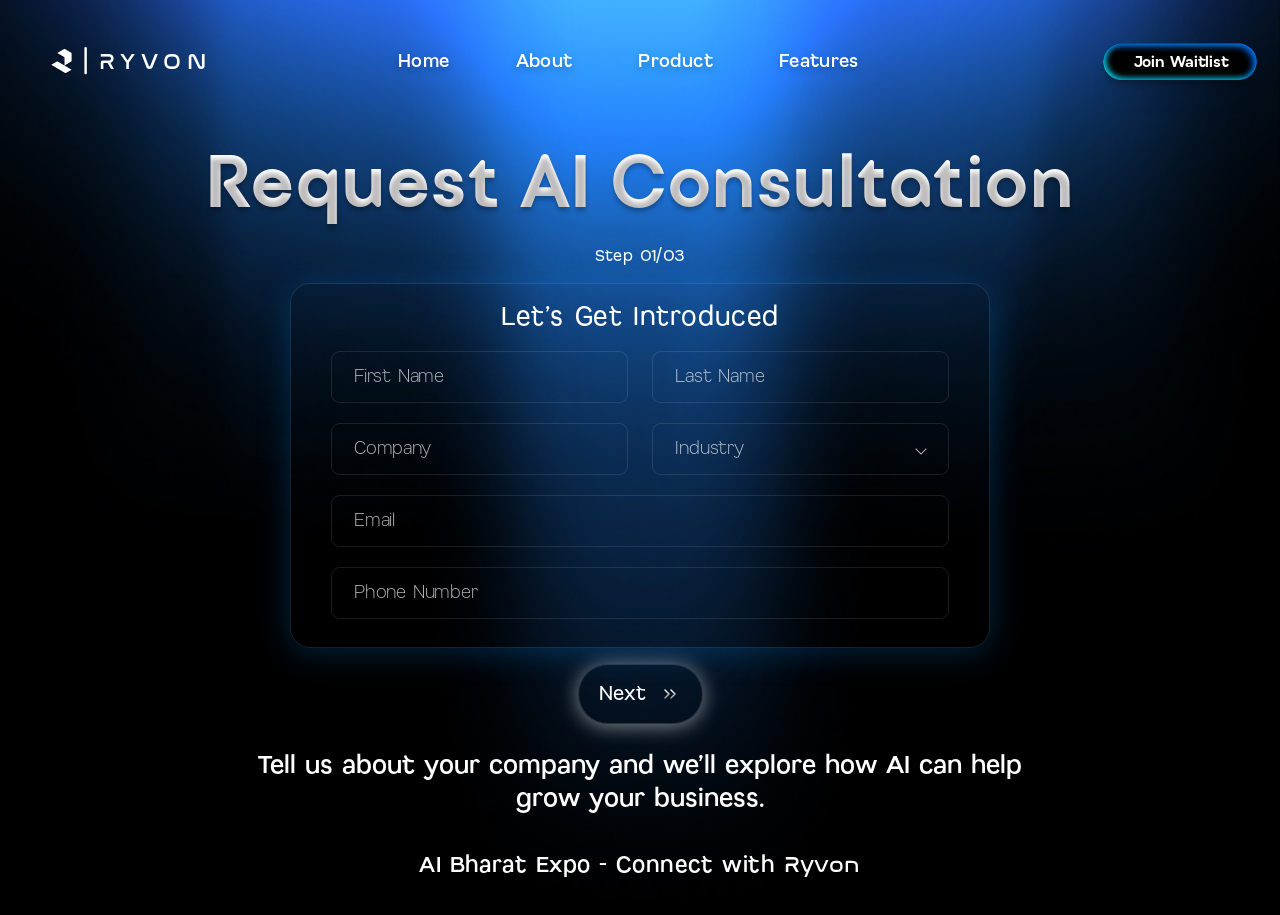
==== Page 3/index.html @ 7afa8823 "Initial commit with all pages" ====
<!DOCTYPE html>
<html lang="en">

<head>
  <meta charset="UTF-8" />
  <meta name="viewport" content="width=device-width, initial-scale=1.0" />
  <title>Ryvon – Request AI Consultation</title>
  <meta name="description"
    content="Step 1 of 3 — Let's get introduced. Fill in your details to request an AI consultation with Ryvon." />
  <link rel="stylesheet" href="style.css" />
</head>

<body>

  <!-- ===== Background ===== -->
  <div class="bg-container">
    <img src="asset/Welcome page 29.png" alt="Background gradient" />
  </div>

  <!-- ===== Header / Navigation ===== -->
  <header class="header" data-node-id="1:164">
    <div class="logo" data-node-id="1:165">
      <img src="./asset/Union.svg" alt="Ryvon icon" class="logo-icon" />
      <img src="./asset/Line 257.svg" alt="" class="logo-separator" />
      <span class="logo-text">RYVON</span>
    </div>

    <nav>
      <ul class="nav-links" data-node-id="1:172">
        <li data-node-id="1:173"><a href="#home">Home</a></li>
        <li data-node-id="1:174"><a href="#about">About</a></li>
        <li data-node-id="1:175"><a href="#product">Product</a></li>
        <li data-node-id="1:176"><a href="#features">Features</a></li>
      </ul>
    </nav>

    <button class="btn-waitlist" data-node-id="1:177">
      <span class="btn-waitlist__label">Join Waitlist</span>
      <span class="btn-waitlist__glow"></span>
    </button>
  </header>

  <!-- ===== Main Content ===== -->
  <main class="main-content">

    <!-- Heading -->
    <h1 class="section-heading" data-node-id="1:138">Request AI Consultation</h1>

    <!-- Step Label -->
    <p class="step-label" data-node-id="1:139">Step 01/03</p>

    <!-- Form Card -->
    <div class="form-card" data-node-id="1:140">
      <p class="form-title" data-node-id="1:141">Let's Get Introduced</p>

      <div class="fields-group" data-node-id="1:142">
        <!-- Row 1: First + Last Name -->
        <div class="field-row two-col" data-node-id="1:143">
          <div class="input-field" data-node-id="1:144">
            <input type="text" placeholder="First Name" id="firstName" data-node-id="1:145" />
          </div>
          <div class="input-field" data-node-id="1:146">
            <input type="text" placeholder="Last Name" id="lastName" data-node-id="1:147" />
          </div>
        </div>

        <!-- Row 2: Company + Industry -->
        <div class="field-row two-col" data-node-id="1:148">
          <div class="input-field" data-node-id="1:149">
            <input type="text" placeholder="Company" id="company" data-node-id="1:150" />
          </div>
          <div class="input-field select-field" data-node-id="1:151">
            <select id="industry" data-node-id="1:152">
              <option value="" disabled selected>Industry</option>
              <option value="technology">Technology</option>
              <option value="healthcare">Healthcare</option>
              <option value="finance">Finance</option>
              <option value="education">Education</option>
              <option value="manufacturing">Manufacturing</option>
              <option value="retail">Retail</option>
              <option value="other">Other</option>
            </select>
          </div>
        </div>

        <!-- Row 3: Email -->
        <div class="field-row" data-node-id="1:154">
          <div class="input-field full-width">
            <input type="email" placeholder="Email" id="email" data-node-id="1:155" />
          </div>
        </div>

        <!-- Row 4: Phone -->
        <div class="field-row" data-node-id="1:156">
          <div class="input-field full-width">
            <input type="tel" placeholder="Phone Number" id="phone" data-node-id="1:157" />
          </div>
        </div>
      </div>
    </div>

    <!-- Next Button -->
    <a href="../Page 4/index.html" class="next-btn" data-node-id="1:158">
      <span data-node-id="1:160">Next</span>
      <span class="chevron" data-node-id="1:161">
        <img src="./asset/Chevron_Right_Duo.svg" alt="Chevron right" />
      </span>
    </a>

    <!-- Body text -->
    <p class="body-text" data-node-id="1:162">
      Tell us about your company and we'll explore how AI can help grow your business.
    </p>
  </main>

  <!-- ===== Footer ===== -->
  <footer>
    <p class="footer-text" data-node-id="1:163">
      AI Bharat Expo - Connect with <span class="brand">Ryvon</span>
    </p>
  </footer>

  <script src="script.js"></script>
</body>

</html>
---- Page 3/style.css ----
/* ===== Font Faces ===== */
@font-face {
  font-family: 'Gate';
  src: url('./asset/gate-corporate-logo-font-2024-09-30-18-16-27-utc/gate-corporate-logo-font-2024-09-30-18-16-27-utc/Gate-Regular/Gate-Regular.woff2') format('woff2'),
    url('./asset/gate-corporate-logo-font-2024-09-30-18-16-27-utc/gate-corporate-logo-font-2024-09-30-18-16-27-utc/Gate-Regular/Gate-Regular.woff') format('woff'),
    url('./asset/gate-corporate-logo-font-2024-09-30-18-16-27-utc/gate-corporate-logo-font-2024-09-30-18-16-27-utc/Gate-Regular/Gate-Regular.ttf') format('truetype');
  font-weight: 400;
  font-style: normal;
  font-display: swap;
}

@font-face {
  font-family: 'Nasalization';
  src: url('./asset/Nasalization Rg.otf') format('opentype');
  font-weight: 400;
  font-style: normal;
  font-display: swap;
}

/* Motive font family */
@font-face {
  font-family: 'Motive';
  src: url('./asset/motive-unique-logo-branding-font-family-2025-08-01-15-25-09-utc/motive-unique-logo-branding-font-family-2025-08-01-15-25-09-utc/Motive-Regular/Motive-Regular.woff2') format('woff2'),
    url('./asset/motive-unique-logo-branding-font-family-2025-08-01-15-25-09-utc/motive-unique-logo-branding-font-family-2025-08-01-15-25-09-utc/Motive-Regular/Motive-Regular.woff') format('woff'),
    url('./asset/motive-unique-logo-branding-font-family-2025-08-01-15-25-09-utc/motive-unique-logo-branding-font-family-2025-08-01-15-25-09-utc/Motive-Regular/Motive-Regular.ttf') format('truetype');
  font-weight: 400;
  font-style: normal;
  font-display: swap;
}

@font-face {
  font-family: 'Motive';
  src: url('./asset/motive-unique-logo-branding-font-family-2025-08-01-15-25-09-utc/motive-unique-logo-branding-font-family-2025-08-01-15-25-09-utc/Motive-Medium/Motive-Medium.woff2') format('woff2'),
    url('./asset/motive-unique-logo-branding-font-family-2025-08-01-15-25-09-utc/motive-unique-logo-branding-font-family-2025-08-01-15-25-09-utc/Motive-Medium/Motive-Medium.woff') format('woff'),
    url('./asset/motive-unique-logo-branding-font-family-2025-08-01-15-25-09-utc/motive-unique-logo-branding-font-family-2025-08-01-15-25-09-utc/Motive-Medium/Motive-Medium.ttf') format('truetype');
  font-weight: 500;
  font-style: normal;
  font-display: swap;
}

@font-face {
  font-family: 'Motive';
  src: url('./asset/motive-unique-logo-branding-font-family-2025-08-01-15-25-09-utc/motive-unique-logo-branding-font-family-2025-08-01-15-25-09-utc/Motive-SemiBold/Motive-SemiBold.woff2') format('woff2'),
    url('./asset/motive-unique-logo-branding-font-family-2025-08-01-15-25-09-utc/motive-unique-logo-branding-font-family-2025-08-01-15-25-09-utc/Motive-SemiBold/Motive-SemiBold.woff') format('woff'),
    url('./asset/motive-unique-logo-branding-font-family-2025-08-01-15-25-09-utc/motive-unique-logo-branding-font-family-2025-08-01-15-25-09-utc/Motive-SemiBold/Motive-SemiBold.ttf') format('truetype');
  font-weight: 600;
  font-style: normal;
  font-display: swap;
}

@font-face {
  font-family: 'Motive';
  src: url('./asset/motive-unique-logo-branding-font-family-2025-08-01-15-25-09-utc/motive-unique-logo-branding-font-family-2025-08-01-15-25-09-utc/Motive-Bold/Motive-Bold.woff2') format('woff2'),
    url('./asset/motive-unique-logo-branding-font-family-2025-08-01-15-25-09-utc/motive-unique-logo-branding-font-family-2025-08-01-15-25-09-utc/Motive-Bold/Motive-Bold.woff') format('woff'),
    url('./asset/motive-unique-logo-branding-font-family-2025-08-01-15-25-09-utc/motive-unique-logo-branding-font-family-2025-08-01-15-25-09-utc/Motive-Bold/Motive-Bold.ttf') format('truetype');
  font-weight: 700;
  font-style: normal;
  font-display: swap;
}

@font-face {
  font-family: 'Motive';
  src: url('./asset/motive-unique-logo-branding-font-family-2025-08-01-15-25-09-utc/motive-unique-logo-branding-font-family-2025-08-01-15-25-09-utc/Motive-ExtraLight/Motive-ExtraLight.woff2') format('woff2'),
    url('./asset/motive-unique-logo-branding-font-family-2025-08-01-15-25-09-utc/motive-unique-logo-branding-font-family-2025-08-01-15-25-09-utc/Motive-ExtraLight/Motive-ExtraLight.woff') format('woff'),
    url('./asset/motive-unique-logo-branding-font-family-2025-08-01-15-25-09-utc/motive-unique-logo-branding-font-family-2025-08-01-15-25-09-utc/Motive-ExtraLight/Motive-ExtraLight.ttf') format('truetype');
  font-weight: 200;
  font-style: normal;
  font-display: swap;
}

/* ===== Reset & Base ===== */
*,
*::before,
*::after {
  margin: 0;
  padding: 0;
  box-sizing: border-box;
}

html {
  scroll-behavior: smooth;
}

body {
  font-family: 'Motive', sans-serif;
  background: #000;
  color: #fff;
  overflow-x: hidden;
  height: 100vh;
  overflow-y: hidden;
}

/* ===== Background ===== */
.bg-container {
  position: fixed;
  inset: 0;
  z-index: 0;
}

.bg-container img {
  width: 100%;
  height: 100%;
  object-fit: cover;
}

/* ===== Header / Navigation ===== */
.header {
  position: relative;
  z-index: 10;
  display: flex;
  align-items: center;
  justify-content: space-between;
  width: 100%;
  height: 94px;
  padding: 0 50px;
  margin-top: 15px;
}

/* Logo */
.logo {
  display: flex;
  align-items: center;
  gap: 10px;
  flex-shrink: 0;
}

.logo-icon {
  height: 27px;
  width: auto;
  display: block;
}

.logo-separator {
  height: 30px;
  width: auto;
  display: block;
}

.logo-text {
  font-family: 'Nasalization', 'Motive', sans-serif;
  font-weight: 400;
  font-size: 22px;
  color: #fff;
  letter-spacing: 6px;
  text-transform: uppercase;
  line-height: 1;
}

/* Nav links */
nav {
  position: absolute;
  left: 50%;
  transform: translateX(calc(-50% - 11.55px));
}

.nav-links {
  display: flex;
  align-items: center;
  gap: 50px;
  list-style: none;
  filter: drop-shadow(0px 3.6px 3.6px rgba(0, 0, 0, 0.25));
}

.nav-links li {
  display: flex;
  align-items: center;
  justify-content: center;
}

.nav-links li a {
  font-family: 'Motive', sans-serif;
  font-weight: 500;
  font-size: 18px;
  color: #fff;
  text-decoration: none;
  letter-spacing: 0.36px;
  text-align: center;
  transition: opacity 0.25s ease;
  display: flex;
  align-items: center;
  justify-content: center;
  height: 59px;
  padding: 0 8px;
}

.nav-links li a:hover {
  opacity: 0.75;
}

/* CTA Button — Waitlist */
.btn-waitlist {
  position: absolute;
  right: 23.25px;
  top: calc(50% - 0.03px);
  transform: translateY(-50%);
  height: 37.5px;
  width: 154px;
  background: #000;
  border: none;
  border-radius: 38.242px;
  cursor: pointer;
  overflow: hidden;
  box-shadow:
    0px 0.661px 0.661px -0.598px rgba(0, 0, 0, 0.18),
    0px 1.801px 1.801px -1.195px rgba(0, 0, 0, 0.18),
    0px 3.953px 3.953px -1.793px rgba(0, 0, 0, 0.17),
    0px 8.776px 8.776px -2.39px rgba(0, 0, 0, 0.14),
    0px 22.308px 22.308px -2.988px rgba(0, 0, 0, 0.06);
}

.btn-waitlist__label {
  position: absolute;
  left: calc(50% + 1.25px);
  top: 50%;
  transform: translate(-50%, -50%);
  width: 106.25px;
  height: 15px;
  display: flex;
  flex-direction: column;
  justify-content: center;
  font-family: 'Motive', sans-serif;
  font-weight: 600;
  font-size: 15.137px;
  color: #fff;
  text-align: center;
  letter-spacing: -0.2549px;
  line-height: 15.297px;
  white-space: nowrap;
}

.btn-waitlist__glow {
  position: absolute;
  inset: 0;
  border-radius: inherit;
  box-shadow:
    inset -3.187px 2.39px 7.17px 0px #0175ff,
    inset 2.39px -1.593px 6.374px 0px #0ef;
  pointer-events: none;
  background: linear-gradient(to top, rgba(1, 117, 255, 0) 0%, rgba(1, 117, 255, 0) 100%);
  transition: box-shadow 0.3s ease, background 0.3s ease;
}

.btn-waitlist:hover .btn-waitlist__glow {
  box-shadow:
    inset -3.187px 2.39px 7.17px 0px #0175ff,
    inset 2.39px -1.593px 6.374px 0px #0ef,
    inset 0px -4px 10px 0px rgba(0, 238, 255, 0.9),
    0px 6px 20px 0px rgba(0, 238, 255, 0.4);
  background: linear-gradient(to top, rgba(0, 238, 255, 0.18) 0%, transparent 25%);
}

/* ===== Main Content ===== */
.main-content {
  position: relative;
  z-index: 10;
  display: flex;
  flex-direction: column;
  align-items: center;
  gap: 6px;
  width: 100%;
  padding: 0 75px;
  padding-bottom: 70px;
}

/* ===== Section Heading ===== */
.section-heading {
  font-family: 'Gate', sans-serif;
  font-weight: 400;
  font-size: 75px;
  text-align: center;
  letter-spacing: 1.5px;
  text-transform: capitalize;
  line-height: 75px;
  text-shadow: 0px 4px 4px rgba(0, 0, 0, 0.25);
  /* Gradient text */
  background: linear-gradient(180deg, #FFF 0%, #fcf8f8 100%);
  background-clip: text;
  -webkit-background-clip: text;
  -webkit-text-fill-color: transparent;
  margin-top: 40px;
  margin-bottom: 15px;
}

/* ===== Step Label ===== */
.step-label {
  font-family: 'Motive', sans-serif;
  font-weight: 400;
  font-size: 16px;
  text-align: center;
  color: #fff;
  letter-spacing: 0.375px;
  text-transform: capitalize;
  height: 22px;
  display: flex;
  align-items: center;
  justify-content: center;
  margin-bottom: 10px;
}

/* ===== Form Card ===== */
.form-card {
  display: flex;
  flex-direction: column;
  align-items: center;
  gap: 15px;
  width: 700px;
  max-width: 100%;
  padding: 16px 40px 28px;
  border-radius: 20px;
  overflow: clip;

  /* Glassmorphism — matching Page 4 user preferences */
  background: rgba(0, 0, 0, 0);
  box-shadow: 0px 4px 33.5px 0px rgba(0, 149, 255, 0.25);
  border: 1px solid rgba(120, 180, 255, 0.18);
}

.form-title {
  font-family: 'Motive', sans-serif;
  font-weight: 400;
  font-size: 26px;
  text-align: center;
  color: #fff;
  letter-spacing: 0.6px;
  text-transform: capitalize;
  line-height: 36px;
  width: 100%;
}

/* ===== Fields Group ===== */
.fields-group {
  display: flex;
  flex-direction: column;
  gap: 20px;
  width: 690px;
  max-width: 100%;
}

.field-row {
  display: flex;
  gap: 24.78px;
  width: 100%;
}

.field-row.two-col .input-field {
  flex: 1 0 0;
  min-width: 0;
}

.input-field.full-width {
  width: 100%;
}

/* ===== Input / Select Styling ===== */
.input-field {
  position: relative;
}

.input-field input,
.input-field select {
  width: 100%;
  padding: 16px 22px;
  border-radius: 8.85px;
  background: rgba(0, 0, 0, 0);
  border: 1px solid rgba(255, 255, 255, 0.1);
  color: #fff;
  font-family: 'Motive', sans-serif;
  font-weight: 200;
  font-size: 18px;
  letter-spacing: -0.21px;
  outline: none;
  transition: border-color 0.25s ease, box-shadow 0.25s ease;
}

.input-field input::placeholder {
  color: rgba(255, 255, 255, 0.7);
  font-family: 'Motive', sans-serif;
  font-weight: 200;
}

.input-field select {
  appearance: none;
  -webkit-appearance: none;
  cursor: pointer;
  color: rgba(255, 255, 255, 0.7);
  padding-right: 40px;
}

.input-field select option {
  background: #0a1428;
  color: #fff;
}

/* Select dropdown arrow */
.select-field::after {
  content: '';
  position: absolute;
  right: 24px;
  top: 50%;
  transform: translateY(-50%) rotate(45deg);
  width: 8px;
  height: 8px;
  border-right: 1.5px solid rgba(255, 255, 255, 0.7);
  border-bottom: 1.5px solid rgba(255, 255, 255, 0.7);
  pointer-events: none;
}

.input-field input:focus,
.input-field select:focus {
  border-color: rgba(55, 175, 249, 0.5);
  box-shadow: 0 0 12px rgba(0, 149, 255, 0.15);
}

/* ===== Next Button ===== */
.next-btn {
  display: inline-flex;
  align-items: center;
  gap: 12px;
  padding: 17px 20px;
  margin-top: 10px;
  border-radius: 100px;
  background: rgba(0, 0, 0, 0);
  border: 1px solid rgba(255, 255, 255, 0.15);
  color: #fff;
  font-family: 'Motive', sans-serif;
  font-weight: 400;
  font-size: 20px;
  text-decoration: none;
  cursor: pointer;
  box-shadow: 0px 2px 20.6px 0px rgba(255, 255, 255, 0.5);
  transition: transform 0.25s ease, box-shadow 0.25s ease, background 0.25s ease;
}

.next-btn:hover {
  transform: translateY(-2px);
  box-shadow: 0px 4px 28px 0px rgba(255, 255, 255, 0.6);
  background: rgba(255, 255, 255, 0.05);
}

.next-btn .chevron {
  display: flex;
  align-items: center;
  justify-content: center;
  width: 24px;
  height: 24px;
  overflow: hidden;
}

.next-btn .chevron img {
  width: 100%;
  height: 100%;
  object-fit: contain;
  display: block;
}

/* ===== Body Text ===== */
.body-text {
  font-family: 'Motive', sans-serif;
  font-weight: 500;
  font-size: 25px;
  text-align: center;
  color: #fff;
  line-height: 130%;
  width: 770px;
  max-width: 100%;
  height: auto;
  margin-top: 20px;
  margin-bottom: 0;
}

/* ===== Footer ===== */
footer {
  position: fixed;
  bottom: 22px;
  left: 50%;
  transform: translateX(-50%);
  z-index: 10;
}

.footer-text {
  font-family: 'Motive', sans-serif;
  font-weight: 500;
  font-size: 22px;
  color: #fff;
  text-align: center;
  letter-spacing: 0.44px;
  white-space: nowrap;
}

.footer-text .brand {
  font-family: 'Nasalization', 'Motive', sans-serif;
  font-weight: 400;
}

/* ===== Responsive ===== */
@media (max-width: 768px) {
  .header {
    padding: 0 20px;
  }

  .main-content {
    padding: 0 20px;
    padding-bottom: 80px;
  }

  .section-heading {
    font-size: 40px;
    line-height: 50px;
  }

  .form-card {
    width: 100%;
    padding: 16px 20px 30px;
  }

  .form-title {
    font-size: 24px;
  }

  .fields-group {
    width: 100%;
  }

  .field-row.two-col {
    flex-direction: column;
    gap: 20px;
  }

  .input-field input,
  .input-field select {
    font-size: 16px;
    padding: 16px 20px;
  }

  .body-text {
    font-size: 18px;
    width: 100%;
    height: auto;
  }

  .footer-text {
    font-size: 16px;
  }
}
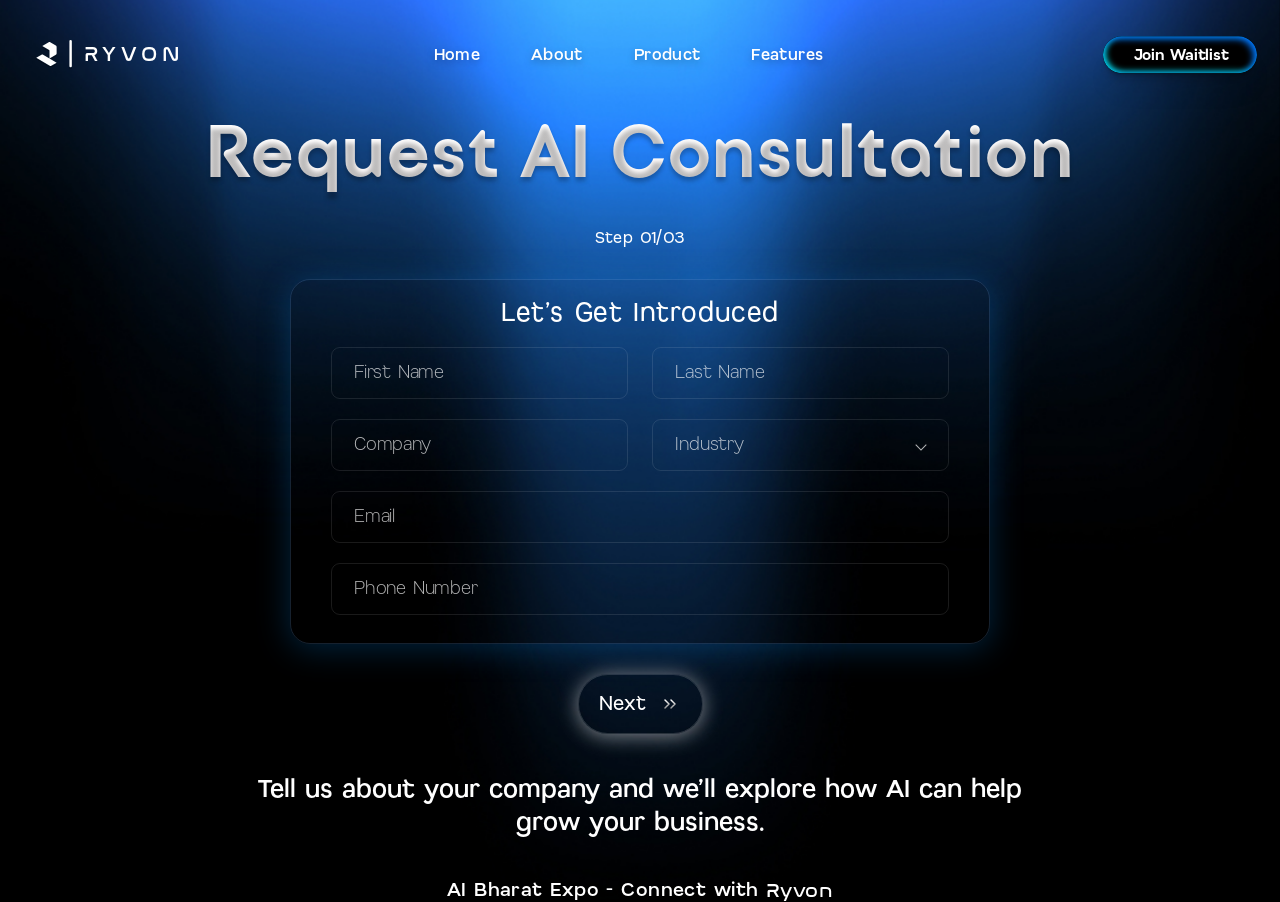
==== commit 7cf70862: "Apply consistent responsiveness to Page 7, fix mobile layout issues, and improve hamburger menu styl" ====
--- a/Page 3/index.html
+++ b/Page 3/index.html
@@ -26,17 +26,30 @@
     </div>
 
     <nav>
-      <ul class="nav-links" data-node-id="1:172">
+      <ul class="nav-links" id="nav-links" data-node-id="1:172">
         <li data-node-id="1:173"><a href="#home">Home</a></li>
         <li data-node-id="1:174"><a href="#about">About</a></li>
         <li data-node-id="1:175"><a href="#product">Product</a></li>
         <li data-node-id="1:176"><a href="#features">Features</a></li>
+        <li class="mobile-cta-item">
+          <button class="btn-waitlist mobile-cta">
+            <span class="btn-waitlist__label">Join Waitlist</span>
+            <span class="btn-waitlist__glow"></span>
+          </button>
+        </li>
       </ul>
     </nav>
 
-    <button class="btn-waitlist" data-node-id="1:177">
+    <button class="btn-waitlist desktop-cta" data-node-id="1:177">
       <span class="btn-waitlist__label">Join Waitlist</span>
       <span class="btn-waitlist__glow"></span>
+    </button>
+
+
+    <button class="hamburger" id="hamburger" aria-label="Toggle navigation" aria-expanded="false">
+      <span class="bar"></span>
+      <span class="bar"></span>
+      <span class="bar"></span>
     </button>
   </header>
 
@@ -116,7 +129,7 @@
   <!-- ===== Footer ===== -->
   <footer>
     <p class="footer-text" data-node-id="1:163">
-      AI Bharat Expo - Connect with <span class="brand">Ryvon</span>
+      AI Bharat Expo - Connect with&nbsp;<span class="brand">Ryvon</span>
     </p>
   </footer>
 
--- a/Page 3/style.css
+++ b/Page 3/style.css
@@ -86,8 +86,13 @@
   background: #000;
   color: #fff;
   overflow-x: hidden;
-  height: 100vh;
-  overflow-y: hidden;
+  overflow-y: auto !important;
+  scrollbar-width: none !important;
+  -ms-overflow-style: none !important;
+  display: flex !important;
+  flex-direction: column !important;
+  min-height: 100vh !important;
+  min-height: 100dvh !important;
 }
 
 /* ===== Background ===== */
@@ -256,10 +261,13 @@
   display: flex;
   flex-direction: column;
   align-items: center;
-  gap: 6px;
+  gap: 20px;
   width: 100%;
   padding: 0 75px;
-  padding-bottom: 70px;
+  min-height: calc(100vh - 94px - 66px);
+  justify-content: center;
+  margin-top: -15px;
+  flex: 1 0 auto;
 }
 
 /* ===== Section Heading ===== */
@@ -270,7 +278,7 @@
   text-align: center;
   letter-spacing: 1.5px;
   text-transform: capitalize;
-  line-height: 75px;
+  line-height: auto;
   text-shadow: 0px 4px 4px rgba(0, 0, 0, 0.25);
   /* Gradient text */
   background: linear-gradient(180deg, #FFF 0%, #fcf8f8 100%);
@@ -470,21 +478,29 @@
 
 /* ===== Footer ===== */
 footer {
-  position: fixed;
-  bottom: 22px;
-  left: 50%;
-  transform: translateX(-50%);
+  margin-top: auto;
+  padding-top: 50px;
+  padding-bottom: 22px;
+  text-align: center;
   z-index: 10;
 }
 
+
 .footer-text {
   font-family: 'Motive', sans-serif;
   font-weight: 500;
-  font-size: 22px;
-  color: #fff;
-  text-align: center;
+  font-size: clamp(14px, 1.5vw, 22px);
+  color: #fff;
+  text-align: center !important;
   letter-spacing: 0.44px;
+  line-height: normal;
+  width: 100% !important;
   white-space: nowrap;
+  display: flex !important;
+  justify-content: center !important;
+  align-items: center !important;
+  margin: 0 auto !important;
+  padding: 0 20px !important;
 }
 
 .footer-text .brand {
@@ -492,53 +508,482 @@
   font-weight: 400;
 }
 
+/* ===== Hamburger Button (hidden on desktop) ===== */
+.hamburger {
+  display: none;
+  flex-direction: column;
+  justify-content: center;
+  align-items: center;
+  gap: 5px;
+  width: 40px;
+  height: 40px;
+  background: none;
+  border: none;
+  cursor: pointer;
+  z-index: 1001;
+  padding: 4px;
+  flex-shrink: 0;
+}
+
+.hamburger .bar {
+  display: block;
+  width: 24px;
+  height: 2.5px;
+  background: #fff;
+  border-radius: 2px;
+  transition: transform 0.35s ease, opacity 0.25s ease;
+}
+
+.header.nav-open .hamburger .bar:nth-child(1) {
+  transform: translateY(7.5px) rotate(45deg);
+}
+
+.header.nav-open .hamburger .bar:nth-child(2) {
+  opacity: 0;
+}
+
+.header.nav-open .hamburger .bar:nth-child(3) {
+  transform: translateY(-7.5px) rotate(-45deg);
+}
+
+.mobile-cta-item {
+  display: none !important;
+}
+
 /* ===== Responsive ===== */
+
+/* ----- Laptop / Small Desktop ----- */
+@media (max-width: 1439px) {
+  .header {
+    padding: 0 35px;
+    height: 80px;
+  }
+
+  .nav-links {
+    gap: 35px;
+  }
+
+  .nav-links li a {
+    font-size: 16px;
+    height: 50px;
+  }
+
+  .logo-text {
+    font-size: 20px;
+    letter-spacing: 5px;
+  }
+
+  .main-content {
+    padding: 0 50px;
+  }
+}
+
+/* ----- Tablet ----- */
+@media (max-width: 1023px) {
+  .hamburger {
+    display: flex;
+  }
+
+  .desktop-cta {
+    display: none;
+  }
+
+  nav {
+    position: fixed;
+    top: 0;
+    left: 0;
+    width: 100%;
+    height: 100vh;
+    height: 100dvh;
+    background: rgba(0, 0, 0, 0.97);
+    backdrop-filter: blur(20px);
+    -webkit-backdrop-filter: blur(20px);
+    display: flex;
+    align-items: center;
+    justify-content: center;
+    z-index: 1000;
+    opacity: 0;
+    visibility: hidden;
+    pointer-events: none;
+    transition: opacity 0.35s ease, visibility 0.35s ease;
+    transform: none;
+  }
+
+  .header.nav-open {
+    z-index: 9999;
+  }
+
+  .header.nav-open nav {
+    opacity: 1;
+    visibility: visible;
+    pointer-events: auto;
+  }
+
+  .nav-links {
+    flex-direction: column;
+    align-items: center;
+    gap: 0;
+    filter: none;
+  }
+
+  .nav-links li a {
+    font-size: 22px;
+    height: auto;
+    padding: 18px 30px;
+    display: block;
+    text-align: center;
+  }
+
+  .mobile-cta-item {
+    display: flex !important;
+    justify-content: center;
+    margin-top: 30px;
+  }
+
+  .mobile-cta-item .btn-waitlist {
+    position: relative;
+    right: auto;
+    top: auto;
+    transform: none;
+    width: 180px;
+    height: 45px;
+  }
+
+  .header {
+    padding: 0 25px;
+    height: 70px;
+  }
+
+  .logo-text {
+    font-size: 18px;
+    letter-spacing: 4px;
+  }
+
+  .logo-icon {
+    height: 22px;
+  }
+
+  .logo-separator {
+    height: 25px;
+  }
+
+  .main-content {
+    padding: 0 35px;
+  }
+
+  .section-heading {
+    font-size: clamp(52px, 6vw, 65px);
+  }
+
+  .form-card {
+    max-width: 100%;
+  }
+}
+
+/* ----- Large Phone / Tablet Portrait ----- */
 @media (max-width: 768px) {
   .header {
     padding: 0 20px;
+    height: 60px;
+    margin-top: 8px;
+  }
+
+  .logo-text {
+    font-size: 16px;
+    letter-spacing: 3px;
+  }
+
+  .logo-icon {
+    height: 20px;
+  }
+
+  .logo-separator {
+    height: 22px;
   }
 
   .main-content {
     padding: 0 20px;
-    padding-bottom: 80px;
   }
 
   .section-heading {
-    font-size: 40px;
-    line-height: 50px;
+    font-size: clamp(30px, 6vw, 70px);
+    letter-spacing: 1px;
+  }
+
+  .body-text {
+    font-size: clamp(20px, 6vw, 70px);
+    padding-bottom: 50px;
   }
 
   .form-card {
-    width: 100%;
-    padding: 16px 20px 30px;
-  }
-
-  .form-title {
-    font-size: 24px;
-  }
-
-  .fields-group {
-    width: 100%;
+    padding: 24px 20px;
   }
 
   .field-row.two-col {
     flex-direction: column;
-    gap: 20px;
-  }
-
-  .input-field input,
-  .input-field select {
+    gap: 16px;
+  }
+
+  .options-grid {
+    flex-direction: column;
+    gap: 12px;
+  }
+
+  .next-btn,
+  .submit-btn {
+    font-size: 18px;
+    padding: 14px 18px;
+  }
+
+  .back-btn {
+    left: 20px;
+  }
+
+  .footer-text {
+    font-family: 'Motive', sans-serif;
+    font-weight: 500;
+    font-size: clamp(14px, 1.5vw, 22px);
+    color: #fff;
+    text-align: center !important;
+    letter-spacing: 0.44px;
+    line-height: normal;
+    width: 100% !important;
+    white-space: nowrap;
+    display: flex !important;
+    justify-content: center !important;
+    align-items: center !important;
+    margin: 0 auto !important;
+    padding: 0 20px !important;
+  }
+
+  .nav-links li a {
+    font-size: 20px;
+    padding: 16px 25px;
+  }
+
+  .step-label {
+    font-size: clamp(14px, 2vw, 18px);
+  }
+
+  .form-title {
+    font-size: clamp(20px, 3vw, 28px);
+  }
+
+  .body-text {
+    font-size: clamp(14px, 2vw, 18px);
+    padding: 0 10px;
+  }
+}
+
+/* ----- Small Phone ----- */
+@media (max-width: 480px) {
+  .header {
+    padding: 0 16px;
+    height: 56px;
+    margin-top: 5px;
+  }
+
+  .logo-text {
+    font-size: 14px;
+    letter-spacing: 2.5px;
+  }
+
+  .logo-icon {
+    height: 18px;
+  }
+
+  .logo-separator {
+    height: 20px;
+  }
+
+  .logo {
+    gap: 7px;
+  }
+
+  .main-content {
+    padding: 0 16px;
+    gap: clamp(12px, 2.5vh, 24px);
+  }
+
+  .form-card {
+    padding: 20px 16px;
+  }
+
+  .back-btn {
+    left: 16px;
+    font-size: 14px;
+  }
+
+  .next-btn,
+  .submit-btn {
     font-size: 16px;
-    padding: 16px 20px;
-  }
-
-  .body-text {
+    padding: 12px 16px;
+  }
+
+  .nav-links li a {
     font-size: 18px;
-    width: 100%;
-    height: auto;
-  }
-
+    padding: 14px 20px;
+  }
+}
+
+/* ----- Very Small / Fold Phone ----- */
+@media (max-width: 320px) {
+  .header {
+    padding: 0 12px;
+    height: 50px;
+  }
+
+  .logo-text {
+    font-size: 12px;
+    letter-spacing: 2px;
+  }
+
+  .logo-icon {
+    height: 16px;
+  }
+
+  .logo-separator {
+    height: 18px;
+  }
+
+  .logo {
+    gap: 5px;
+  }
+
+  .main-content {
+    padding: 0 12px;
+    gap: 10px;
+  }
+
+  .form-card {
+    padding: 16px 12px;
+  }
+
+  .next-btn,
+  .submit-btn {
+    font-size: 14px;
+    padding: 10px 14px;
+  }
+
+  .nav-links li a {
+    font-size: 16px;
+    padding: 12px 16px;
+  }
+}
+
+/* ===== Height-based queries ===== */
+
+@media (max-height: 820px) and (min-width: 769px) {
   .footer-text {
-    font-size: 16px;
-  }
+    font-family: 'Motive', sans-serif;
+    font-weight: 500;
+    font-size: clamp(14px, 1.5vw, 22px);
+    color: #fff;
+    text-align: center !important;
+    letter-spacing: 0.44px;
+    line-height: normal;
+    width: 100% !important;
+    white-space: nowrap;
+    display: flex !important;
+    justify-content: center !important;
+    align-items: center !important;
+    margin: 0 auto !important;
+    padding: 0 20px !important;
+  }
+
+  footer {
+    position: relative;
+  }
+
+  .main-content {
+    padding-bottom: 0;
+  }
+}
+
+@media (max-height: 500px) {
+  .main-content {
+    min-height: auto;
+    padding-top: 10px;
+    padding-bottom: 10px;
+  }
+
+  .footer-text {
+    font-family: 'Motive', sans-serif;
+    font-weight: 500;
+    font-size: clamp(14px, 1.5vw, 22px);
+    color: #fff;
+    text-align: center !important;
+    letter-spacing: 0.44px;
+    line-height: normal;
+    width: 100% !important;
+    white-space: nowrap;
+    display: flex !important;
+    justify-content: center !important;
+    align-items: center !important;
+    margin: 0 auto !important;
+    padding: 0 20px !important;
+  }
+
+  footer {
+    position: relative;
+  }
+}
+
+/* ===== Unified Footer & Scroll Fix ===== */
+body {
+  overflow-y: auto !important;
+  overflow-x: hidden !important;
+  scrollbar-width: none !important;
+  -ms-overflow-style: none !important;
+  display: flex !important;
+  flex-direction: column !important;
+  min-height: 100vh !important;
+}
+
+body::-webkit-scrollbar {
+  display: none !important;
+}
+
+.main-content,
+.hero {
+  flex: 1 0 auto;
+}
+
+footer,
+body>.footer-text,
+.page>.footer-text {
+  font-family: 'Motive', sans-serif;
+  font-weight: 500;
+  font-size: clamp(14px, 1.5vw, 22px);
+  color: #fff;
+  text-align: center !important;
+  letter-spacing: 0.44px;
+  line-height: normal;
+  width: 100% !important;
+  white-space: nowrap;
+  display: flex !important;
+  justify-content: center !important;
+  align-items: center !important;
+  margin: 0 auto !important;
+  padding: 0 20px !important;
+}
+
+/* ===== Global Responsive Footer Gap ===== */
+.main-content,
+.hero {
+  flex: 1 0 auto !important;
+  margin-bottom: 40px !important;
+}
+
+@media(max-width: 768px) {
+
+  .main-content,
+  .hero {
+    margin-bottom: 60px !important;
+  }
+}
+
+footer {
+  margin-top: auto;
+  width: 100%;
 }
